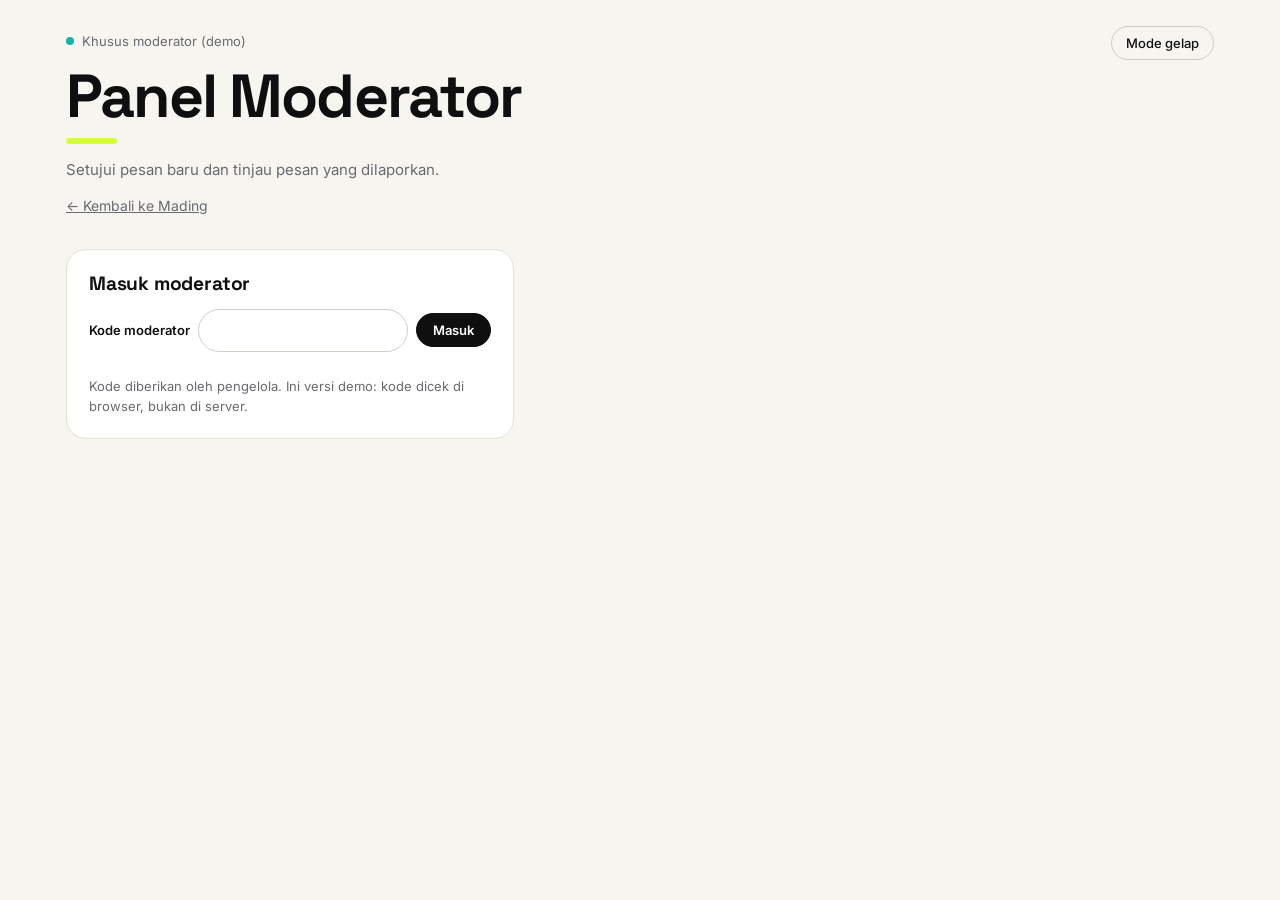
==== moderator.html @ 4c25af05 "Add files via upload" ====
<!doctype html>
<html lang="id">
<head>
<meta charset="utf-8">
<meta name="viewport" content="width=device-width, initial-scale=1">
<meta name="color-scheme" content="light dark">
<meta name="robots" content="noindex">
<title>Panel Moderator</title>
<link rel="preconnect" href="https://fonts.googleapis.com">
<link rel="preconnect" href="https://fonts.gstatic.com" crossorigin>
<link href="https://fonts.googleapis.com/css2?family=Space+Grotesk:wght@600;700&family=Inter:wght@400;500;600&family=DM+Mono:wght@500&display=swap" rel="stylesheet">
<link rel="stylesheet" href="style.css">
<script>try { var t = localStorage.getItem("madinganon.theme"); if (t) document.documentElement.setAttribute("data-theme", JSON.parse(t)); } catch (e) {}</script>
</head>
<body class="modpage">
<div class="bar" aria-hidden="true"></div>
<div class="wrap">
  <header class="top">
    <div class="topactions">
      <button type="button" class="themebtn" id="themeBtn" aria-pressed="false">Mode gelap</button>
      <button type="button" class="themebtn" id="logoutBtn" hidden>Keluar</button>
    </div>
    <div class="city">Khusus moderator (demo)</div>
    <h1>Panel Moderator</h1>
    <p>Setujui pesan baru dan tinjau pesan yang dilaporkan.</p>
    <p class="backlink"><a href="index.html">← Kembali ke Mading</a></p>
  </header>

  <section class="gate" id="gate">
    <h2 class="panel-title">Masuk moderator</h2>
    <form class="modlogin" id="modLogin">
      <label for="modCode">Kode moderator</label>
      <input type="password" id="modCode" autocomplete="off" maxlength="40">
      <button type="submit" class="btn small">Masuk</button>
      <p class="err" id="modErr" role="alert"></p>
    </form>
    <p class="mempty">Kode diberikan oleh pengelola. Ini versi demo: kode dicek di browser, bukan di server.</p>
  </section>

  <section id="dash" hidden>
    <div class="mstats" id="mstats"></div>
    <div class="mcols">
      <section>
        <h2 class="panel-title" id="pendTitle">Menunggu persetujuan</h2>
        <ul class="mlist" id="pendList"></ul>
      </section>
      <section>
        <h2 class="panel-title" id="repTitle">Dilaporkan</h2>
        <ul class="mlist" id="repList"></ul>
      </section>
    </div>
    <p class="mempty note-data">Data diambil dari browser ini. Pesan yang dikirim dari browser atau perangkat lain belum muncul di sini, karena belum ada server.</p>
  </section>
</div>
<div class="toast" id="toast" hidden></div>
<script src="shared.js"></script>
<script src="moderator.js"></script>
</body>
</html>
---- style.css ----
/* Tampilan: timeline ala media sosial. Satu feed bergaris tipis, avatar bulat, tab kategori.
   Ciri khasnya: hitam-putih bersih dengan satu warna stabilo hijau neon (lime) dan huruf Space Grotesk.
   Layout: feed di kiri, form tulis pesan di kanan (menumpuk di layar kecil). */
:root {
  --bg: #f6f5f0;
  --panel: #ffffff;
  --field-bg: #ffffff;
  --ink: #0f0f10;
  --muted: #6a6a70;
  --strong: #0f0f10;
  --line: #e2e0d8;
  --field-line: #cfcdc4;
  --accent: #d4ff3a;
  --accent-ink: #0f0f10;
  --btn-bg: #0f0f10;
  --btn-fg: #ffffff;
  --focus: #0f0f10;
  --danger: #c7260b;
  --notice-bg: #fffbd6;
  --ok-bg: #dcf5e6; --ok-fg: #0b6b45;
  --warn-bg: #ffe9c2; --warn-fg: #8f4300;
  --bad-bg: #ffdcd3; --bad-fg: #a8200a;
  --d-curhat: #ff4f8b; --d-kehilangan: #ff8a1f; --d-ditemukan: #12b5a0; --d-info: #3b82f6; --d-tanya: #8b5cf6;
  --font-display: "Space Grotesk", "Segoe UI", system-ui, sans-serif;
  --font-body: "Inter", "Segoe UI", system-ui, sans-serif;
  --font-mono: "DM Mono", ui-monospace, monospace;
  color-scheme: light;
}
@media (prefers-color-scheme: dark) {
  :root:not([data-theme="light"]) {
    --bg: #09090a; --panel: #121214; --field-bg: #0b0b0c; --ink: #f3f3ef; --muted: #9a9aa3; --strong: #f3f3ef;
    --line: #26262b; --field-line: #3a3a41; --accent: #d4ff3a; --accent-ink: #0b0b0c;
    --btn-bg: #d4ff3a; --btn-fg: #0b0b0c; --focus: #d4ff3a;
    --danger: #ff9a86; --notice-bg: #24240f;
    --ok-bg: #123624; --ok-fg: #7fe0aa; --warn-bg: #4a3410; --warn-fg: #ffc971; --bad-bg: #4d1d18; --bad-fg: #ffb0a6;
    color-scheme: dark;
  }
}
:root[data-theme="dark"] {
  --bg: #09090a; --panel: #121214; --field-bg: #0b0b0c; --ink: #f3f3ef; --muted: #9a9aa3; --strong: #f3f3ef;
  --line: #26262b; --field-line: #3a3a41; --accent: #d4ff3a; --accent-ink: #0b0b0c;
  --btn-bg: #d4ff3a; --btn-fg: #0b0b0c; --focus: #d4ff3a;
  --danger: #ff9a86; --notice-bg: #24240f;
  --ok-bg: #123624; --ok-fg: #7fe0aa; --warn-bg: #4a3410; --warn-fg: #ffc971; --bad-bg: #4d1d18; --bad-fg: #ffb0a6;
  color-scheme: dark;
}

* { box-sizing: border-box; }
[hidden] { display: none !important; }
body { margin: 0; background: var(--bg); color: var(--ink); font-family: var(--font-body); font-size: 15px; line-height: 1.55; }
.wrap { max-width: 1040px; margin-inline: auto; padding-inline: 16px; padding-block: 0 56px; }
.modpage .wrap { max-width: 1180px; }
h1, h2, h3 { font-family: var(--font-display); font-weight: 700; margin: 0; text-wrap: balance; }
button, input, select, textarea { font: inherit; color: inherit; }
:focus-visible { outline: 2px solid var(--focus); outline-offset: 2px; }
a { color: inherit; }
.bar { display: none; }

/* header */
.top { position: relative; padding-block: 28px 8px; }
.top h1 { font-size: clamp(2.4rem, 8vw, 3.8rem); line-height: 1.05; letter-spacing: -0.03em; }
.top h1::after { content: ""; display: block; width: 3.2rem; height: .38rem; margin-top: .55rem; border-radius: 99px; background: var(--accent); }
.top .city { display: inline-flex; align-items: center; gap: 8px; margin-bottom: 14px; font-size: 13px; color: var(--muted); }
.top .city::before { content: ""; width: 8px; height: 8px; border-radius: 50%; background: var(--d-ditemukan); }
.top p { margin: 14px 0 0; max-width: 46ch; color: var(--muted); }
.backlink { margin: 10px 0 0; font-size: 14px; }
.themebtn { position: absolute; top: 26px; right: 0; background: transparent; color: var(--ink); border: 1px solid var(--field-line); border-radius: 999px; padding: 6px 14px; font-size: 13px; font-weight: 500; cursor: pointer; }
.topactions { position: absolute; top: 26px; right: 0; display: flex; gap: 8px; }
.topactions .themebtn { position: static; }

.notice { margin-block: 18px 26px; padding: 12px 16px; border: 1px solid var(--line); border-left: 4px solid var(--accent); border-radius: 12px; font-size: 13px; background: var(--notice-bg); color: var(--ink); }
.notice strong { font-weight: 600; }

.layout { display: grid; grid-template-columns: minmax(0, 1fr) 20rem; gap: 24px; align-items: start; }
.panel-title { font-size: 1.2rem; line-height: 1.2; margin-bottom: 14px; letter-spacing: -0.01em; }

/* pencarian, filter, urutan */
select, textarea, input[type="text"], input[type="password"], input[type="search"] {
  background: var(--field-bg); border: 1px solid var(--field-line); border-radius: 12px; padding: 9px 13px; width: 100%;
}
select { border-radius: 999px; }
input:focus, select:focus, textarea:focus { border-color: var(--ink); }
input[type="file"] { font-size: 13px; }
::placeholder { color: var(--muted); opacity: .85; }
.search { display: block; margin-bottom: 12px; padding: 11px 18px; border-radius: 999px; background: var(--panel); }
.filters { display: flex; flex-wrap: wrap; gap: 6px; margin-bottom: 12px; }
.chip { border: 1px solid var(--line); border-radius: 999px; padding: 5px 14px; font-size: 13px; font-weight: 500; cursor: pointer; color: var(--muted); background: transparent; }
.chip:hover { color: var(--ink); border-color: var(--field-line); }
.chip[aria-pressed="true"] { background: var(--ink); border-color: var(--ink); color: var(--bg); }
.sortrow { display: flex; flex-wrap: wrap; align-items: center; gap: 8px; margin-bottom: 14px; font-size: 13px; color: var(--muted); }
.sortrow select { width: auto; padding: 5px 14px; background: transparent; }
.chk { display: inline-flex; flex-direction: row; align-items: center; gap: 6px; margin-left: auto; font-size: 13px; font-weight: 400; color: var(--muted); }
.chk input { width: 16px; height: 16px; accent-color: var(--ink); }

/* feed: satu kolom bergaris, tiap pesan dipisah garis tipis */
.list, .mlist { list-style: none; margin: 0; padding: 0; display: grid; gap: 0; background: var(--panel); border: 1px solid var(--line); border-radius: 20px; overflow: hidden; }
.list:has(> .empty), .mlist:has(> .empty) { background: transparent; border: 0; }
.note { --dot: var(--ink); background: transparent; color: var(--ink); padding: 16px 20px 14px; display: grid; gap: 10px; min-width: 0; border-bottom: 1px solid var(--line); position: relative; }
.note:last-child { border-bottom: 0; }
.c-curhat { --dot: var(--d-curhat); }
.c-kehilangan { --dot: var(--d-kehilangan); }
.c-ditemukan { --dot: var(--d-ditemukan); }
.c-info { --dot: var(--d-info); }
.c-tanya { --dot: var(--d-tanya); }
.note.mine::before { content: ""; position: absolute; left: 0; top: 14px; bottom: 14px; width: 4px; border-radius: 0 4px 4px 0; background: var(--accent); }
.note.resolved { opacity: .62; }
.meta { display: flex; flex-wrap: wrap; gap: 4px 10px; align-items: center; font-size: 12.5px; color: var(--muted); }
.anon { order: -1; font-family: var(--font-body); font-weight: 600; color: var(--ink); display: inline-flex; align-items: center; gap: 8px; }
.anon::before { content: ""; width: 26px; height: 26px; border-radius: 50%; background: var(--dot); box-shadow: inset 0 0 0 3px color-mix(in srgb, var(--bg) 35%, transparent); }
.tag { font-weight: 600; font-size: 12px; border-radius: 999px; padding: 1px 10px; color: var(--ink); background: color-mix(in srgb, var(--dot) 18%, transparent); border: 1px solid color-mix(in srgb, var(--dot) 55%, transparent); }
.badge { font-size: 12px; font-weight: 600; border-radius: 999px; padding: 1px 10px; }
.badge.done { background: var(--ok-bg); color: var(--ok-fg); }
.badge.wait { background: var(--warn-bg); color: var(--warn-fg); }
.badge.report { background: var(--bad-bg); color: var(--bad-fg); }
.text { margin: 0; white-space: pre-line; overflow-wrap: anywhere; font-size: 15.5px; }
.photo { display: block; max-width: 100%; max-height: 360px; border-radius: 16px; border: 1px solid var(--line); background: var(--bg); object-fit: contain; }
.foot, .mact { display: flex; flex-wrap: wrap; gap: 6px 12px; align-items: center; }
.rside { margin-left: auto; display: flex; flex-wrap: wrap; gap: 4px 12px; }
.relate { display: inline-flex; gap: 7px; align-items: center; border: 1px solid var(--line); border-radius: 999px; padding: 4px 14px; cursor: pointer; font-weight: 500; background: transparent; color: var(--ink); }
.relate:hover { border-color: var(--ink); }
.relate[aria-pressed="true"] { background: var(--accent); border-color: var(--accent); color: var(--accent-ink); }
.relate .c { font-variant-numeric: tabular-nums; }
.link { background: none; border: 0; padding: 4px 2px; cursor: pointer; color: var(--muted); font-size: 13px; text-decoration: none; }
.link:hover { color: var(--ink); text-decoration: underline; text-underline-offset: 3px; }
.link.danger { color: var(--danger); font-weight: 600; }
.replies { border-top: 1px solid var(--line); padding-top: 12px; display: grid; gap: 8px; }
.replies ul { list-style: none; margin: 0; padding: 0 0 0 12px; border-left: 2px solid var(--line); display: grid; gap: 6px; font-size: 14px; }
.replies li { overflow-wrap: anywhere; }
.empty-r { color: var(--muted); font-size: 13px; }
.rform { display: flex; gap: 8px; }
.rform input { min-width: 0; border-radius: 999px; }
.empty { border: 1px dashed var(--field-line); border-radius: 20px; padding: 30px 18px; text-align: center; color: var(--muted); background: transparent; }

/* tombol */
.btn { background: var(--btn-bg); color: var(--btn-fg); border: 1px solid var(--btn-bg); border-radius: 999px; padding: 10px 24px; font-weight: 600; cursor: pointer; }
.btn.small { padding: 6px 16px; font-size: 13px; }
.jump { display: none; margin-top: 16px; }

/* form tulis pesan */
.formbox { background: var(--panel); border: 1px solid var(--line); border-radius: 20px; padding: 20px; position: sticky; top: 16px; max-height: calc(100vh - 32px); max-height: calc(100dvh - 32px); overflow-y: auto; overscroll-behavior: contain; }
form { display: grid; gap: 14px; }
label { display: grid; gap: 5px; font-size: 13px; font-weight: 600; }
label small { font-weight: 400; color: var(--muted); }
textarea { min-height: 120px; resize: vertical; border-radius: 14px; }
.rules { margin: 0; padding-left: 18px; font-size: 12px; color: var(--muted); display: grid; gap: 3px; }
.err { color: var(--danger); font-size: 13px; min-height: 1.2em; margin: 0; }
.pvwrap { display: flex; flex-direction: column; align-items: flex-start; gap: 4px; }
.preview { max-width: 100%; max-height: 140px; border-radius: 12px; border: 1px solid var(--line); }
.toast { position: fixed; left: 50%; bottom: calc(20px + env(safe-area-inset-bottom, 0px)); transform: translateX(-50%); background: var(--ink); color: var(--bg); padding: 11px 22px; border-radius: 999px; font-size: 14px; max-width: calc(100% - 32px); z-index: 10; text-align: center; }

/* aturan dan privasi */
.aturan { margin-top: 48px; max-width: 760px; }
.aturan details { border-bottom: 1px solid var(--line); }
.aturan details:first-of-type { border-top: 1px solid var(--line); }
.aturan summary { display: flex; align-items: center; justify-content: space-between; gap: 12px; padding: 14px 4px; cursor: pointer; list-style: none; font-family: var(--font-display); font-weight: 600; font-size: 1.02rem; }
.aturan summary::-webkit-details-marker { display: none; }
.aturan summary::after { content: "+"; flex: none; width: 24px; height: 24px; border-radius: 50%; background: var(--accent); color: var(--accent-ink); display: grid; place-items: center; font-weight: 600; line-height: 1; }
.aturan details[open] summary::after { content: "−"; }
.aturan ul { margin: 0 4px 14px; padding-left: 20px; display: grid; gap: 5px; color: var(--muted); }
.aturan p { margin: 0 4px 14px; color: var(--muted); }

/* footer */
footer { margin-top: 48px; padding-top: 22px; border-top: 1px solid var(--line); display: grid; gap: 14px; font-size: 13px; color: var(--muted); }
.wordmark { font-family: var(--font-display); font-weight: 700; font-size: 1.3rem; letter-spacing: -0.02em; color: var(--ink); }
.wordmark::after { content: ""; display: inline-block; width: .5rem; height: .5rem; margin-left: .2rem; border-radius: 50%; background: var(--accent); box-shadow: 0 0 0 1px color-mix(in srgb, var(--ink) 25%, transparent); }
.footcols { display: grid; grid-template-columns: minmax(0, 1fr) auto; gap: 14px 40px; align-items: end; }
.footcols p { margin: 0; max-width: 62ch; }
.footlinks { display: flex; flex-wrap: wrap; gap: 4px 16px; }
footer .link, footer a { color: var(--ink); font-size: 13px; }

/* login moderator */
.modlogin { display: flex; flex-wrap: wrap; gap: 8px; align-items: center; margin-top: 12px; max-width: 28rem; }
.modlogin label { font-size: 13px; }
.modlogin input { flex: 1 1 10rem; min-width: 0; border-radius: 999px; }
.modlogin .err { flex-basis: 100%; }
.mempty { margin: 0; color: var(--muted); font-size: 13px; }

/* halaman moderator */
.gate { max-width: 28rem; background: var(--panel); border: 1px solid var(--line); border-radius: 20px; padding: 22px; margin-block: 24px; }
.gate .modlogin { margin-top: 4px; }
.mstats { display: grid; grid-template-columns: repeat(auto-fit, minmax(9rem, 1fr)); gap: 10px; margin-block: 22px; }
.mstat { border: 1px solid var(--line); border-radius: 16px; padding: 14px 16px; min-width: 0; background: var(--panel); }
.mstat:nth-child(1) { background: var(--accent); border-color: var(--accent); color: var(--accent-ink); }
.mstat .n { display: block; font-family: var(--font-display); font-weight: 700; font-size: 2.2rem; line-height: 1.1; font-variant-numeric: tabular-nums; }
.mstat .l { font-size: 12px; }
.mcols { display: grid; grid-template-columns: repeat(2, minmax(0, 1fr)); gap: 24px; align-items: start; }
.note-data { margin-top: 28px; }

@media (max-width: 960px) {
  .mcols { grid-template-columns: minmax(0, 1fr); }
}
@media (max-width: 860px) {
  .layout { grid-template-columns: minmax(0, 1fr); }
  .formbox { position: static; max-height: none; overflow-y: visible; }
  .jump { display: inline-block; }
  .footcols { grid-template-columns: minmax(0, 1fr); }
}
@media (max-width: 520px) {
  .topactions { position: static; margin-bottom: 12px; }
  .note { padding: 14px 16px 12px; }
}
@media (prefers-reduced-motion: no-preference) {
  .chip, .btn, .relate, .themebtn { transition: background-color .15s, border-color .15s, color .15s; }
  .btn:hover { opacity: .88; }
}
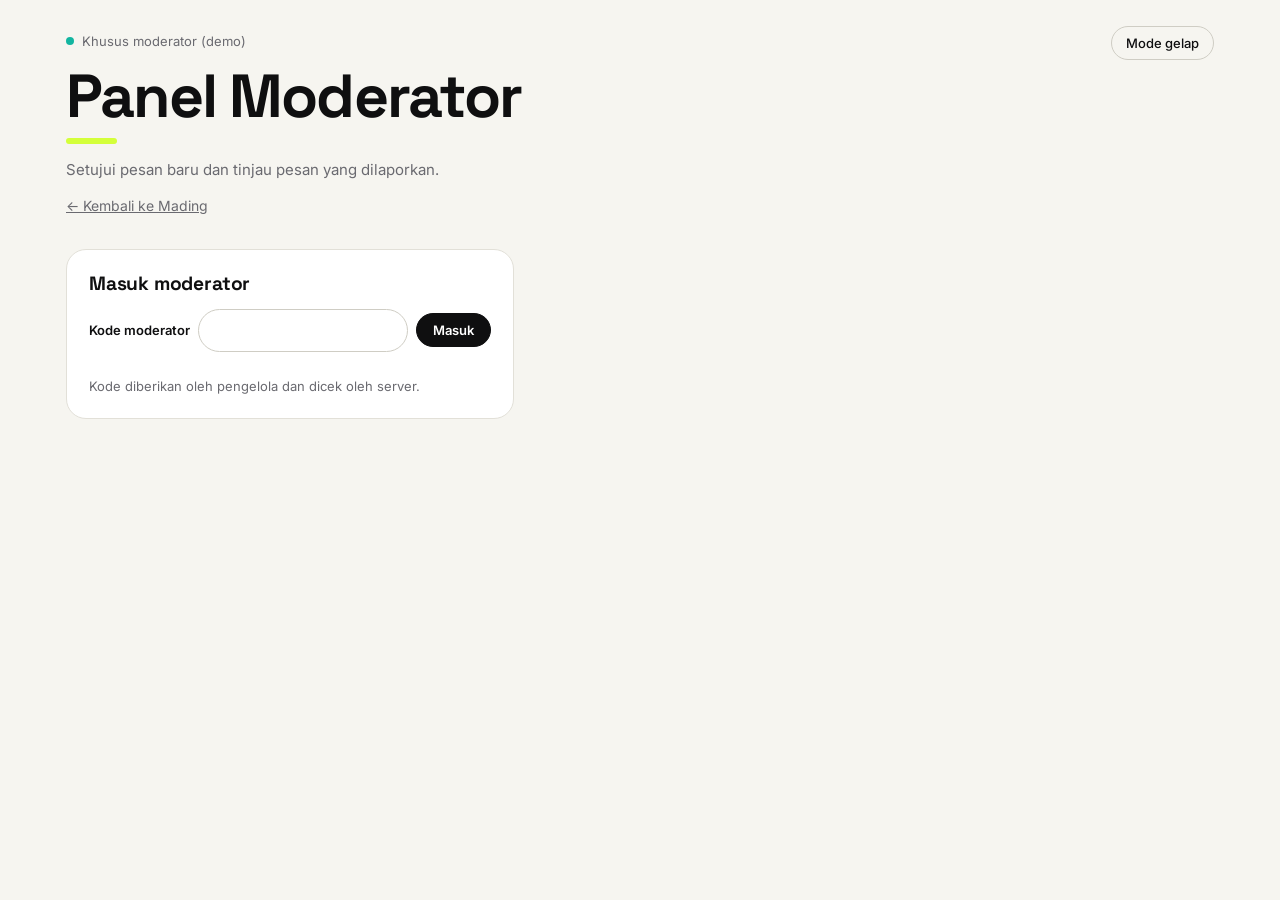
==== commit 2d96ce20: "Refactor moderator.html for clarity and updates Updated the moderator panel HTML structure and conte" ====
--- a/moderator.html
+++ b/moderator.html
@@ -34,7 +34,7 @@
       <button type="submit" class="btn small">Masuk</button>
       <p class="err" id="modErr" role="alert"></p>
     </form>
-    <p class="mempty">Kode diberikan oleh pengelola. Ini versi demo: kode dicek di browser, bukan di server.</p>
+    <p class="mempty">Kode diberikan oleh pengelola dan dicek oleh server.</p>
   </section>
 
   <section id="dash" hidden>
@@ -49,11 +49,12 @@
         <ul class="mlist" id="repList"></ul>
       </section>
     </div>
-    <p class="mempty note-data">Data diambil dari browser ini. Pesan yang dikirim dari browser atau perangkat lain belum muncul di sini, karena belum ada server.</p>
+    <p class="mempty note-data">Daftar ini diperbarui otomatis tiap 20 detik dan memuat pesan dari semua pengunjung.</p>
   </section>
 </div>
 <div class="toast" id="toast" hidden></div>
+<script src="config.js"></script>
 <script src="shared.js"></script>
 <script src="moderator.js"></script>
 </body>
-</html>+</html>
